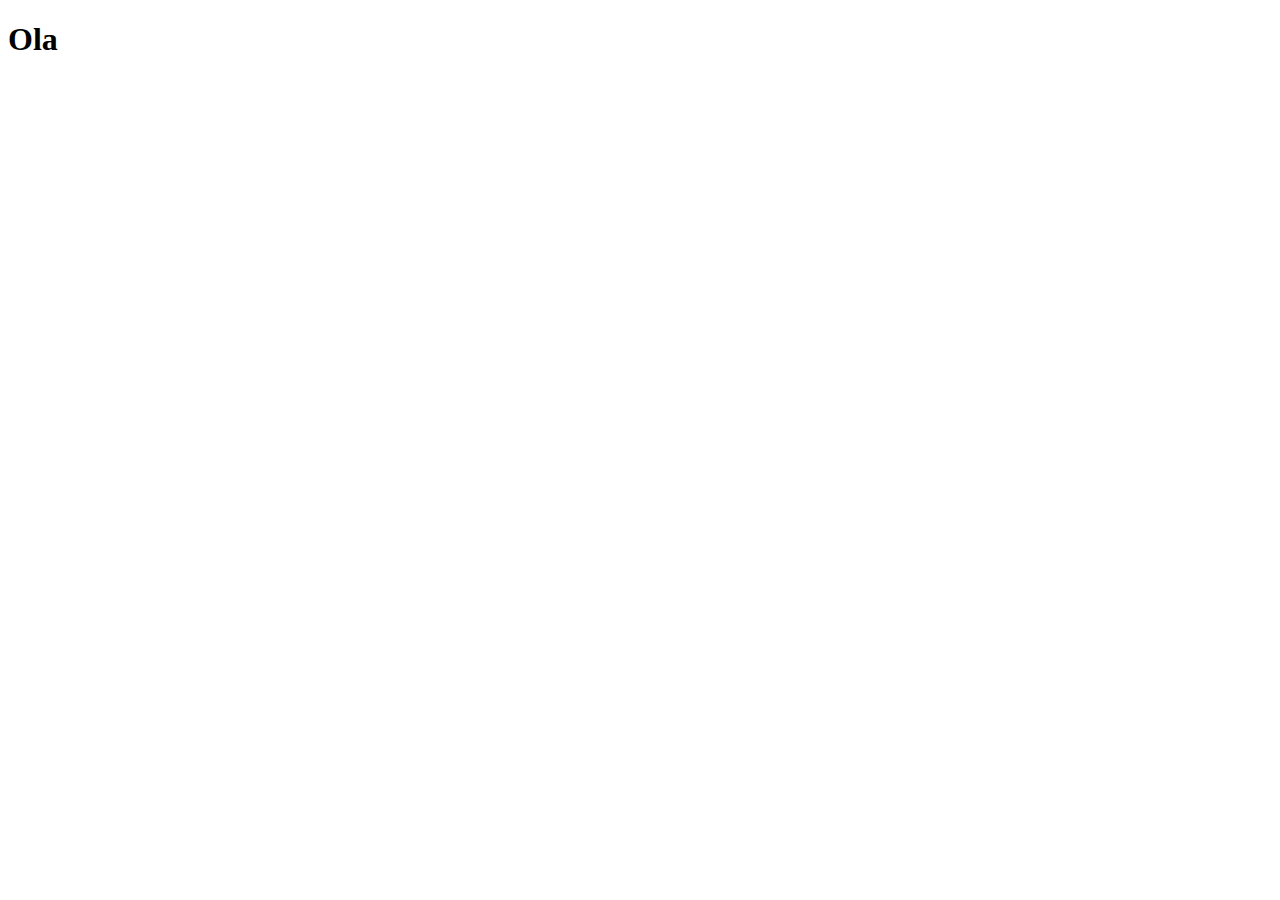
==== index.html @ 2d59bca7 "projeto social" ====
<!DOCTYPE html>
<html lang="pt-br">
<head>
    <meta charset="UTF-8">
    <meta http-equiv="X-UA-Compatible" content="IE=edge">
    <meta name="viewport" content="width=device-width, initial-scale=1.0">
    <link rel="shortcut icon" href="favicon.ico" type="image/x-icon">
    <title>Projetos Redes Sociais</title>
</head>
<body>
    <h1>Ola</h1>
</body>
</html>
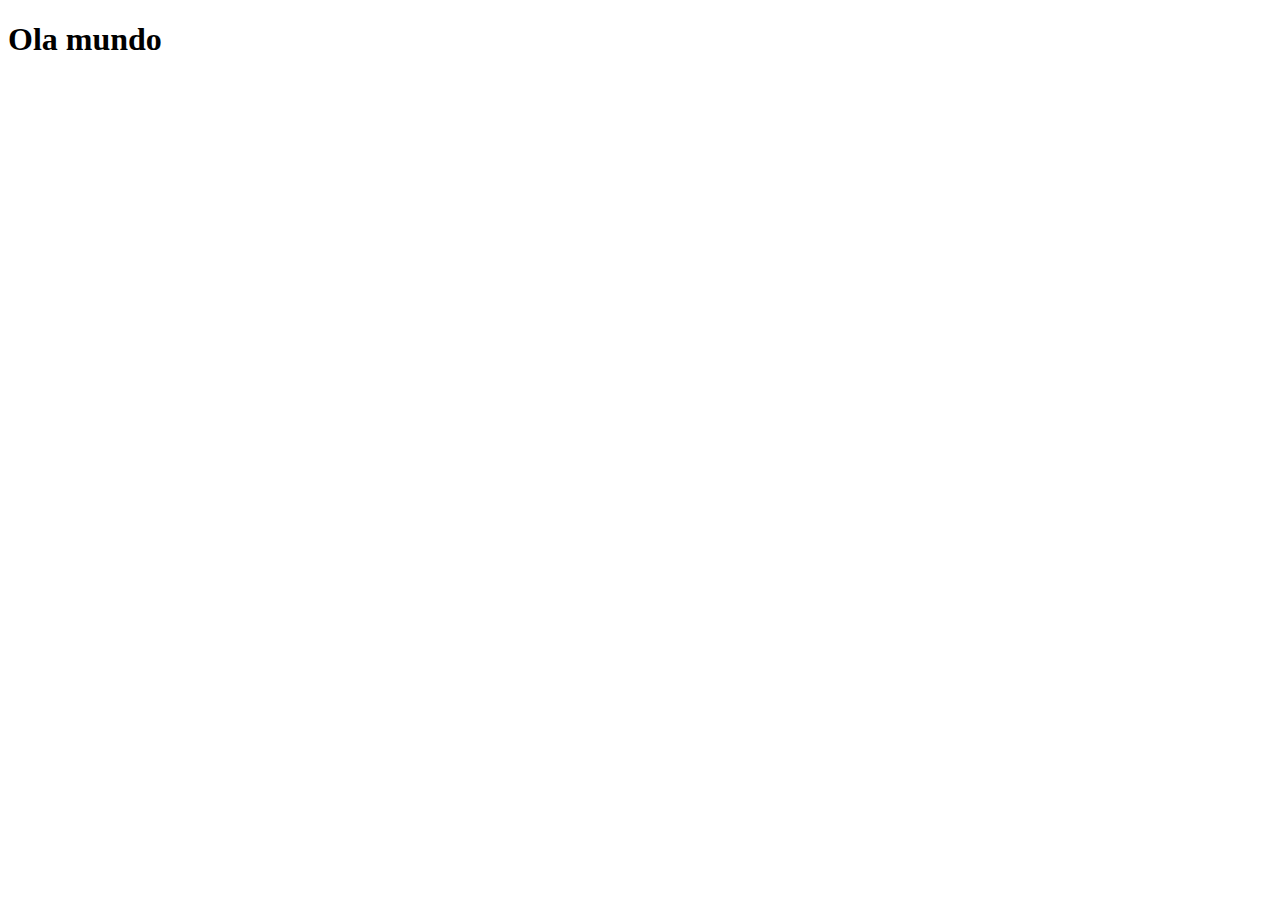
==== commit 34ad52fe: "pag principal" ====
--- a/index.html
+++ b/index.html
@@ -8,6 +8,6 @@
     <title>Projetos Redes Sociais</title>
 </head>
 <body>
-    <h1>Ola</h1>
+    <h1>Ola mundo</h1>
 </body>
 </html>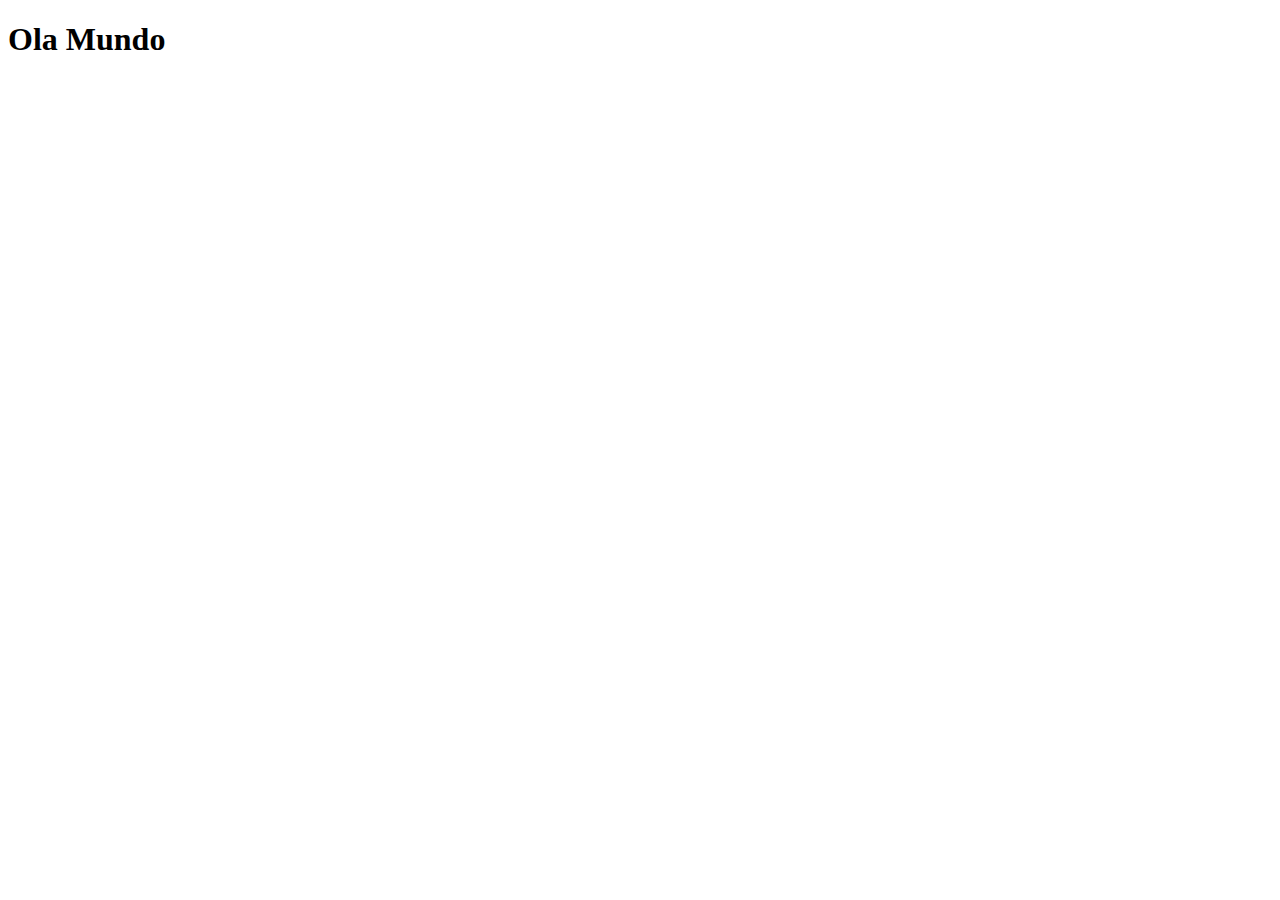
==== commit 816e89c7: "Update index.html" ====
--- a/index.html
+++ b/index.html
@@ -8,6 +8,6 @@
     <title>Projetos Redes Sociais</title>
 </head>
 <body>
-    <h1>Ola mundo</h1>
+    <h1>Ola Mundo</h1>
 </body>
 </html>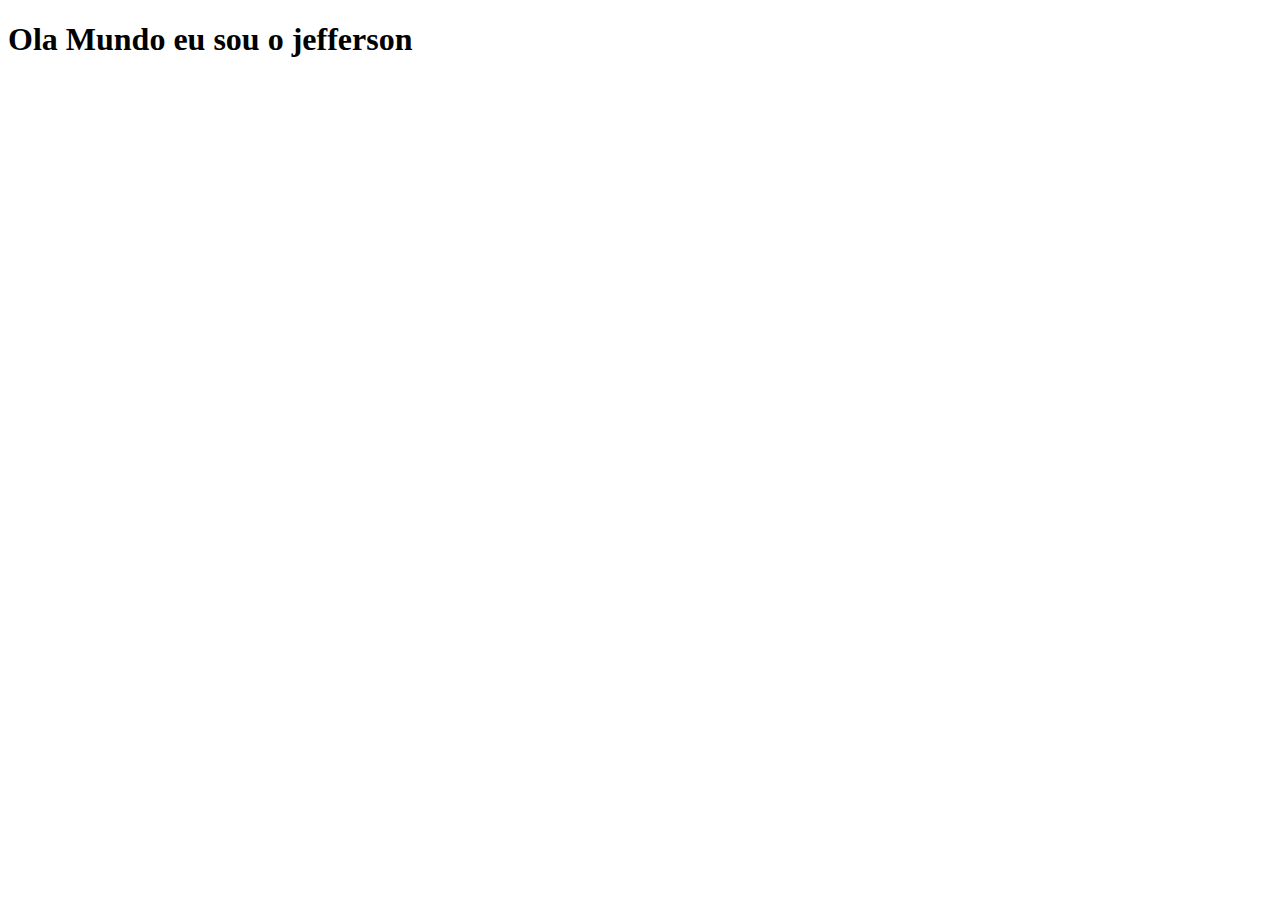
==== commit c19aaeed: "Testando o GitHub" ====
--- a/index.html
+++ b/index.html
@@ -8,6 +8,6 @@
     <title>Projetos Redes Sociais</title>
 </head>
 <body>
-    <h1>Ola Mundo</h1>
+    <h1>Ola Mundo eu sou o jefferson</h1>
 </body>
 </html>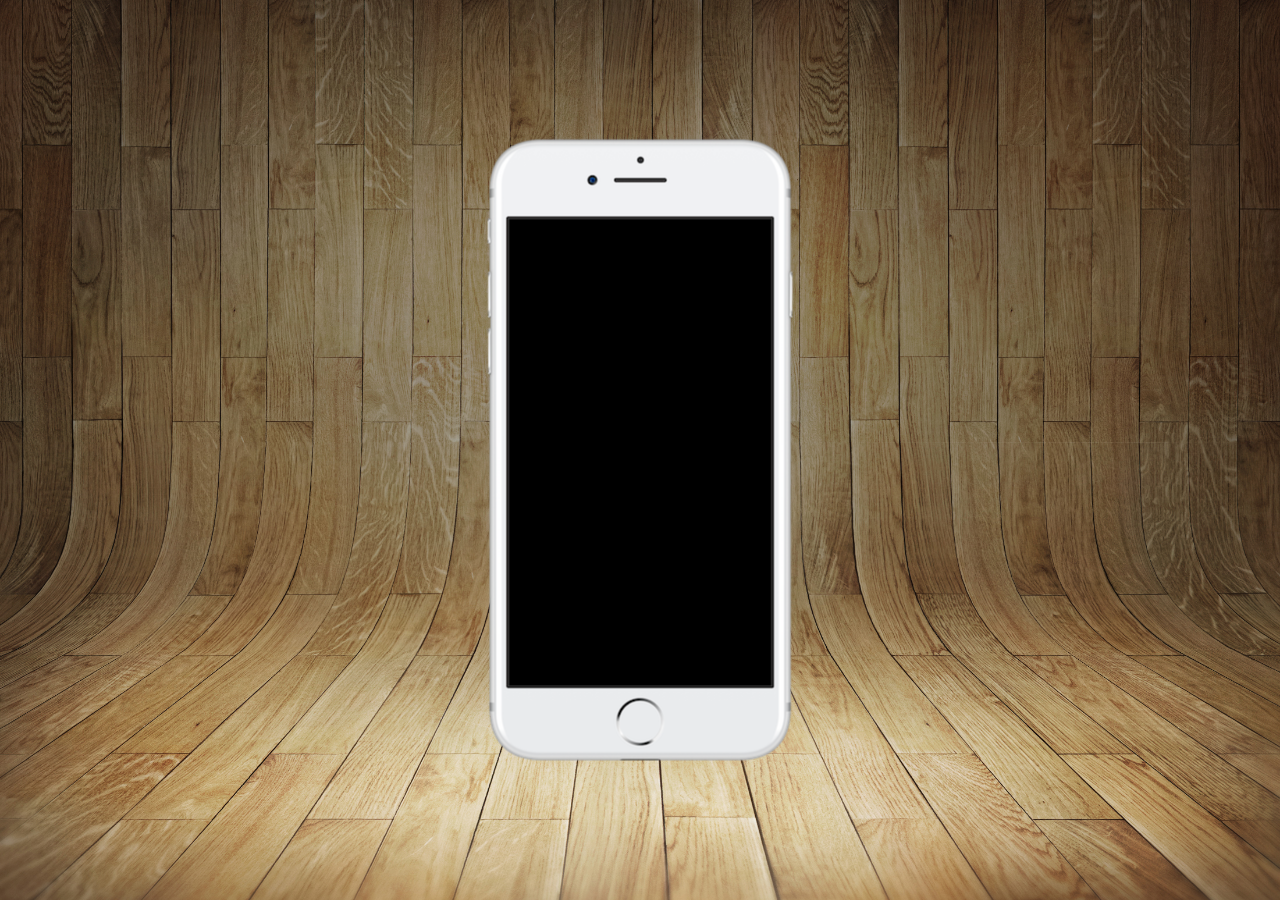
==== commit 560d1647: "Criando CSS" ====
--- a/index.html
+++ b/index.html
@@ -5,9 +5,17 @@
     <meta http-equiv="X-UA-Compatible" content="IE=edge">
     <meta name="viewport" content="width=device-width, initial-scale=1.0">
     <link rel="shortcut icon" href="favicon.ico" type="image/x-icon">
+    <link rel="stylesheet" href="estilos/style.css">
     <title>Projetos Redes Sociais</title>
 </head>
 <body>
-    <h1>Ola Mundo eu sou o jefferson</h1>
+    <main>
+        <section id="telefone">
+
+        </section>
+        <section id="rede-sociais">
+
+        </section>
+    </main>
 </body>
 </html>--- a/estilos/style.css
+++ b/estilos/style.css
@@ -0,0 +1,35 @@
+@charset "UTF-8";
+
+*{
+    margin: 0px;
+    padding: 0px;
+    font-family: Arial, Helvetica, sans-serif;
+}
+
+html, body {
+    height: 100vh;
+    width: 100vw;
+    background-color: black;
+}
+
+body {
+    background: url('../imagens/fundo-madeira.jpg') no-repeat top center;
+    background-size: cover;
+    background-attachment: fixed;
+}
+
+main {
+    position: relative;
+    height: 100vh;
+}
+
+section#telefone {
+    position: absolute;
+    top: 50%;
+    left: 50%;
+    transform: translate(-50%, -50%);
+
+    height: 627px;
+    width: 311px;
+    background: url('../imagens/frame-iphone.png') no-repeat;
+}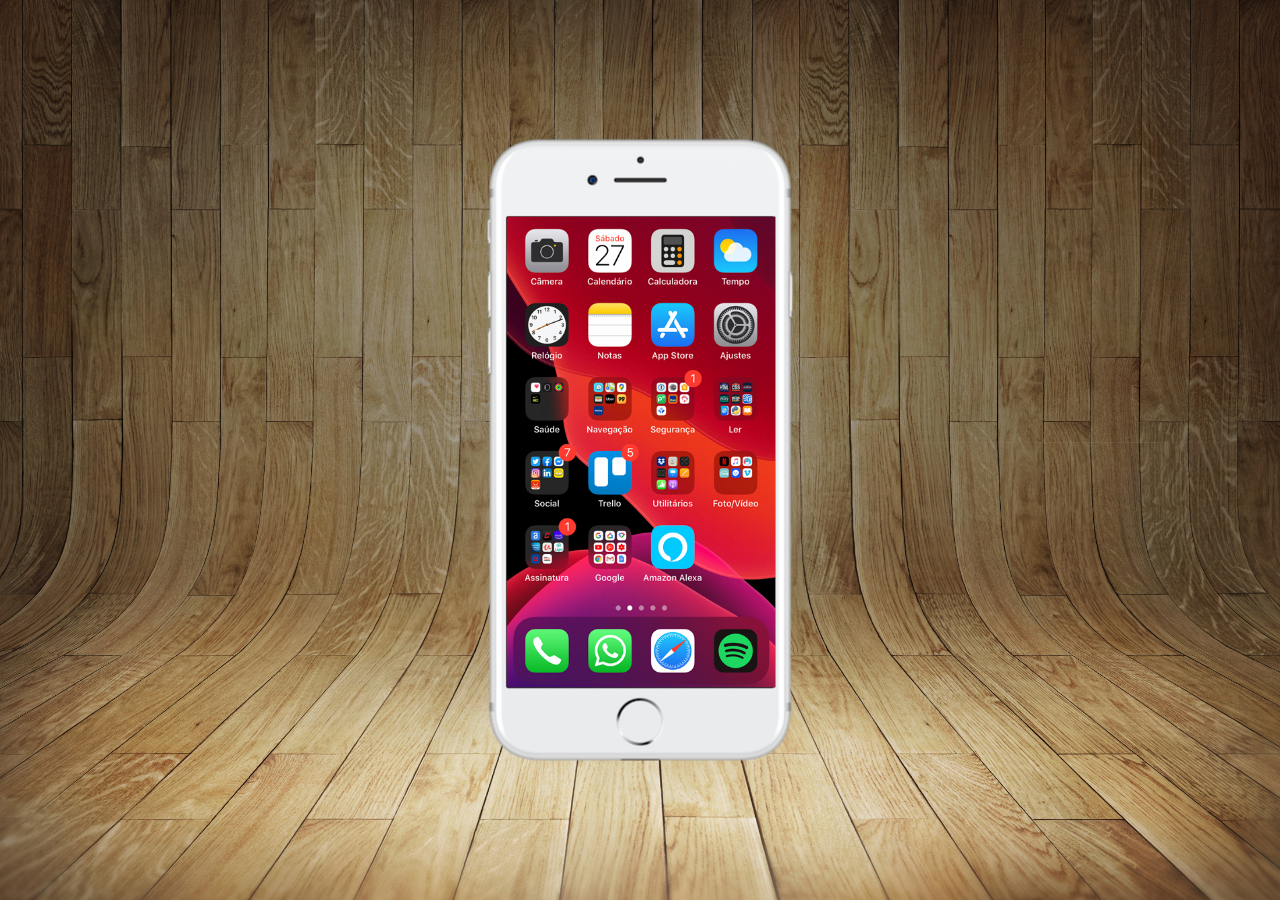
==== commit d9682ce1: "criei a tela home" ====
--- a/index.html
+++ b/index.html
@@ -11,7 +11,7 @@
 <body>
     <main>
         <section id="telefone">
-
+            <iframe src="home.html" name="tela" id="tela" frameborder="0"></iframe>
         </section>
         <section id="rede-sociais">
 
--- a/estilos/style.css
+++ b/estilos/style.css
@@ -32,4 +32,12 @@
     height: 627px;
     width: 311px;
     background: url('../imagens/frame-iphone.png') no-repeat;
+}
+
+iframe#tela {
+    position: relative;
+    top: 80px;
+    left: 22px;
+    width: 269px;
+    height: 471px;
 }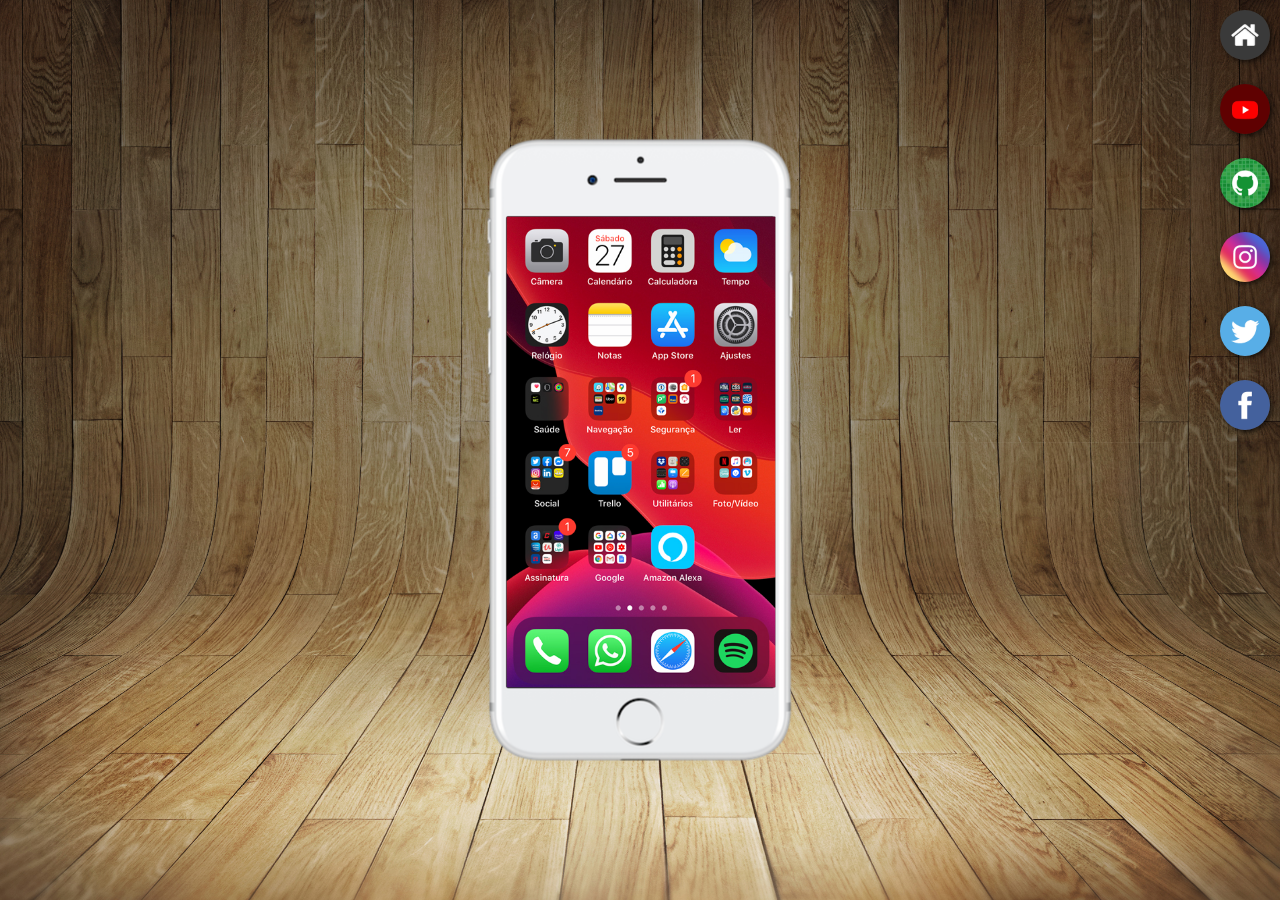
==== commit 19da129e: "criei botões na lateral" ====
--- a/index.html
+++ b/index.html
@@ -11,10 +11,17 @@
 <body>
     <main>
         <section id="telefone">
-            <iframe src="home.html" name="tela" id="tela" frameborder="0"></iframe>
+            <iframe src="home.html" name="tela" id="tela" frameborder="0">
+                Seu navegador não é compatível!
+            </iframe>
         </section>
         <section id="rede-sociais">
-
+            <a href="#" target="tela"><img src="imagens/logo-home.jpg" alt="Home"></a><br>                                          
+            <a href="#" target="tela"><img src="imagens/logo-youtube.jpg" alt="YouTube"></a><br>
+            <a href="#" target="tela"><img src="imagens/logo-github.jpg" alt="GitHub"></a><br>
+            <a href="#" target="tela"><img src="imagens/logo-instagram.jpg" alt="Instagram"></a><br>
+            <a href="#" target="tela"><img src="imagens/logo-twitter.jpg" alt="Twitter"></a><br>
+            <a href="#" target="tela"><img src="imagens/logo-facebook.jpg" alt="FaceBook"></a>
         </section>
     </main>
 </body>
--- a/estilos/style.css
+++ b/estilos/style.css
@@ -40,4 +40,23 @@
     left: 22px;
     width: 269px;
     height: 471px;
+}
+
+section#rede-sociais {
+    text-align: right;
+}
+
+section#rede-sociais img {
+    width: 50px;
+    margin: 10px;
+    border-radius: 50%;
+    box-shadow: 2px 2px 5px rgba(0, 0, 0, 0.644);
+    box-sizing: border-box;
+}
+
+section#rede-sociais img:hover {
+    border: 2px solid rgba(255, 255, 255, 0.603);
+    transform: translate(-3px, -3px);
+    box-shadow: 5px 5px 10px rgba(0, 0, 0, 0.644);
+    transition: transform .3s;
 }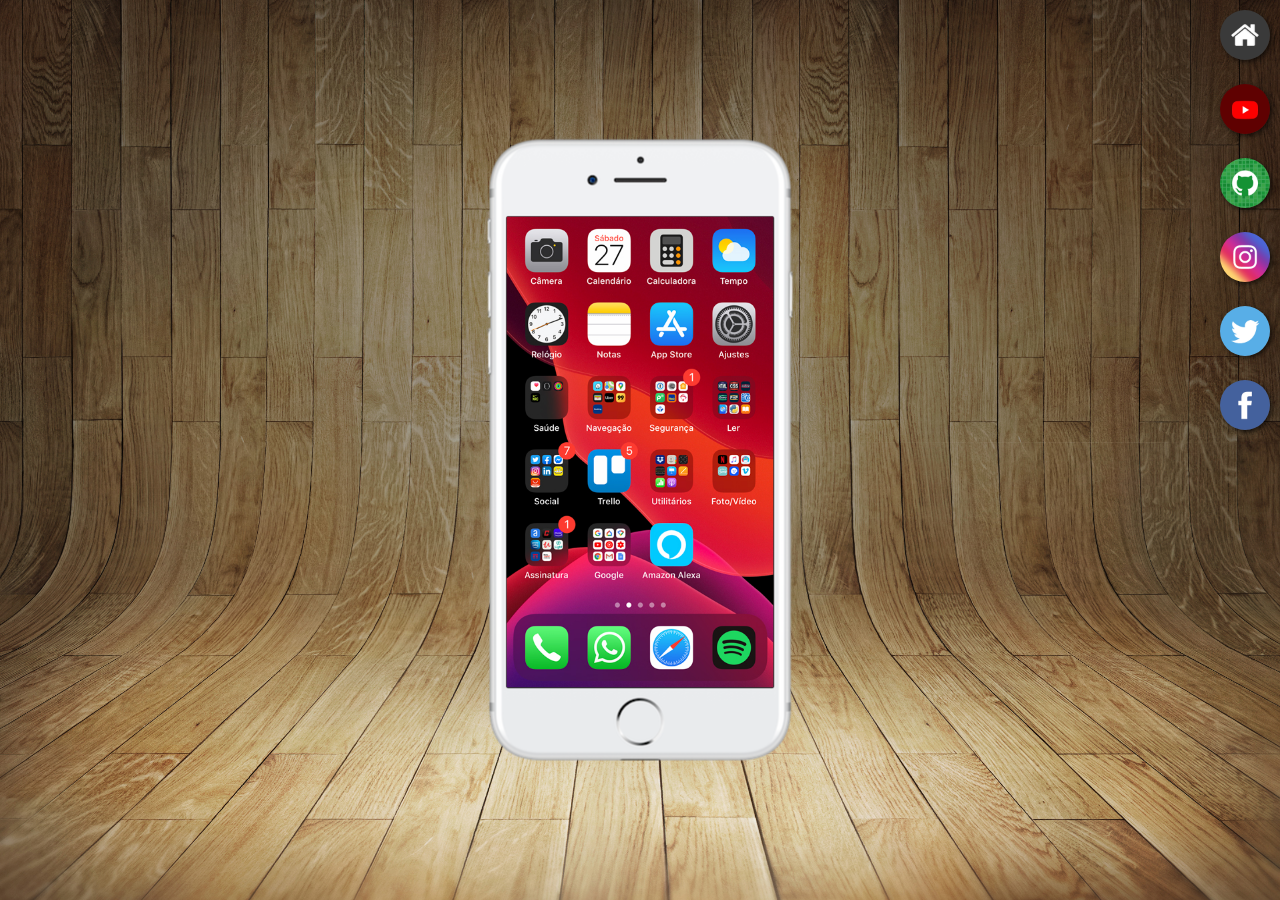
==== commit f5e8090b: "criei os links da redes sociais" ====
--- a/index.html
+++ b/index.html
@@ -16,12 +16,12 @@
             </iframe>
         </section>
         <section id="rede-sociais">
-            <a href="#" target="tela"><img src="imagens/logo-home.jpg" alt="Home"></a><br>                                          
-            <a href="#" target="tela"><img src="imagens/logo-youtube.jpg" alt="YouTube"></a><br>
-            <a href="#" target="tela"><img src="imagens/logo-github.jpg" alt="GitHub"></a><br>
-            <a href="#" target="tela"><img src="imagens/logo-instagram.jpg" alt="Instagram"></a><br>
-            <a href="#" target="tela"><img src="imagens/logo-twitter.jpg" alt="Twitter"></a><br>
-            <a href="#" target="tela"><img src="imagens/logo-facebook.jpg" alt="FaceBook"></a>
+            <a href="home.html" target="tela"><img src="imagens/logo-home.jpg" alt="Home"></a><br>                                          
+            <a href="youtube.html" target="tela"><img src="imagens/logo-youtube.jpg" alt="YouTube"></a><br>
+            <a href="github.html" target="tela"><img src="imagens/logo-github.jpg" alt="GitHub"></a><br>
+            <a href="instagram.html" target="tela"><img src="imagens/logo-instagram.jpg" alt="Instagram"></a><br>
+            <a href="twitter.html" target="tela"><img src="imagens/logo-twitter.jpg" alt="Twitter"></a><br>
+            <a href="facebook.html" target="tela"><img src="imagens/logo-facebook.jpg" alt="FaceBook"></a>
         </section>
     </main>
 </body>
--- a/estilos/style.css
+++ b/estilos/style.css
@@ -38,7 +38,7 @@
     position: relative;
     top: 80px;
     left: 22px;
-    width: 269px;
+    width: 267px;
     height: 471px;
 }
 
